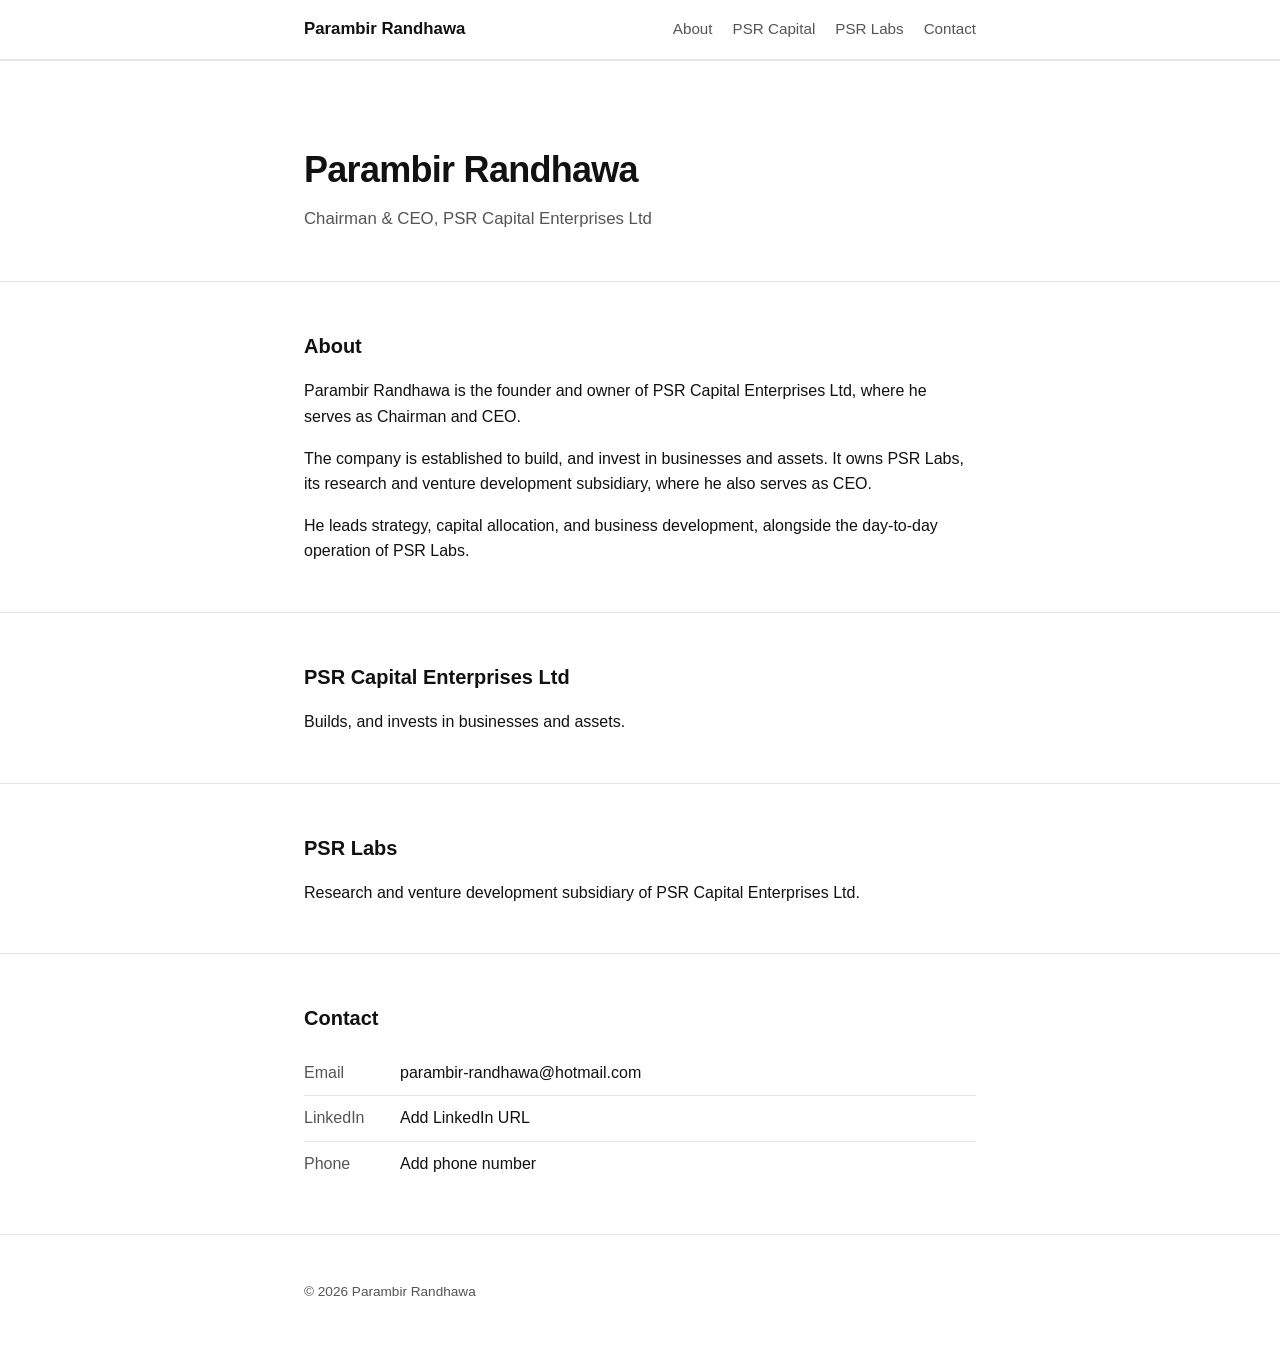
==== index.html @ d90e79ad "Add minimalist single-page personal site Home/About/PSR Capital/PSR Labs/Contact sections, plain HTM" ====
<!DOCTYPE html>
<html lang="en">
<head>
<meta charset="UTF-8">
<meta name="viewport" content="width=device-width, initial-scale=1.0">
<title>Parambir Randhawa</title>
<meta name="description" content="Parambir Randhawa — Founder & CEO of PSR Capital Enterprises Ltd and PSR Labs.">
<link rel="stylesheet" href="style.css">
</head>
<body>
<header class="site-header">
  <div class="wrap">
    <a href="#home" class="brand">Parambir Randhawa</a>
    <nav>
      <a href="#about">About</a>
      <a href="#psr-capital">PSR Capital</a>
      <a href="#psr-labs">PSR Labs</a>
      <a href="#contact">Contact</a>
    </nav>
  </div>
</header>

<main>
  <section id="home" class="hero">
    <div class="wrap">
      <h1>Parambir Randhawa</h1>
      <p class="tagline">Chairman &amp; CEO, PSR Capital Enterprises Ltd</p>
    </div>
  </section>

  <section id="about">
    <div class="wrap">
      <h2>About</h2>
      <p>Parambir Randhawa is the founder and owner of PSR Capital Enterprises Ltd, where he serves as Chairman and CEO.</p>
      <p>The company is established to build, and invest in businesses and assets. It owns PSR Labs, its research and venture development subsidiary, where he also serves as CEO.</p>
      <p>He leads strategy, capital allocation, and business development, alongside the day-to-day operation of PSR Labs.</p>
    </div>
  </section>

  <section id="psr-capital">
    <div class="wrap">
      <h2>PSR Capital Enterprises Ltd</h2>
      <p>Builds, and invests in businesses and assets.</p>
    </div>
  </section>

  <section id="psr-labs">
    <div class="wrap">
      <h2>PSR Labs</h2>
      <p>Research and venture development subsidiary of PSR Capital Enterprises Ltd.</p>
    </div>
  </section>

  <section id="contact">
    <div class="wrap">
      <h2>Contact</h2>
      <ul class="contact-list">
        <li><span>Email</span><a href="mailto:parambir-randhawa@hotmail.com">parambir-randhawa@hotmail.com</a></li>
        <li><span>LinkedIn</span><a href="#" target="_blank" rel="noopener">Add LinkedIn URL</a></li>
        <li><span>Phone</span><a href="tel:#">Add phone number</a></li>
      </ul>
    </div>
  </section>
</main>

<footer>
  <div class="wrap">
    <p>&copy; <span id="year"></span> Parambir Randhawa</p>
  </div>
</footer>

<script>
  document.getElementById('year').textContent = new Date().getFullYear();
</script>
</body>
</html>
---- style.css ----
:root {
  --bg: #ffffff;
  --fg: #111111;
  --muted: #555555;
  --border: #e5e5e5;
  --accent: #111111;
  --max-width: 720px;
  color-scheme: light dark;
}

@media (prefers-color-scheme: dark) {
  :root {
    --bg: #0b0b0b;
    --fg: #f2f2f2;
    --muted: #a3a3a3;
    --border: #262626;
    --accent: #f2f2f2;
  }
}

* { box-sizing: border-box; }

html, body {
  margin: 0;
  padding: 0;
}

body {
  background: var(--bg);
  color: var(--fg);
  font-family: -apple-system, BlinkMacSystemFont, "Segoe UI", Roboto, Helvetica, Arial, sans-serif;
  line-height: 1.6;
  -webkit-font-smoothing: antialiased;
}

.wrap {
  max-width: var(--max-width);
  margin: 0 auto;
  padding: 0 1.5rem;
}

a {
  color: inherit;
}

.site-header {
  border-bottom: 1px solid var(--border);
  position: sticky;
  top: 0;
  background: var(--bg);
  z-index: 10;
}

.site-header .wrap {
  display: flex;
  align-items: center;
  justify-content: space-between;
  flex-wrap: wrap;
  gap: 0.5rem;
  padding-top: 1rem;
  padding-bottom: 1rem;
}

.brand {
  font-weight: 600;
  text-decoration: none;
  font-size: 1.05rem;
}

nav {
  display: flex;
  gap: 1.25rem;
}

nav a {
  text-decoration: none;
  color: var(--muted);
  font-size: 0.95rem;
}

nav a:hover {
  color: var(--fg);
}

.hero {
  padding: 5rem 0 3rem;
}

.hero h1 {
  margin: 0 0 0.5rem;
  font-size: 2.25rem;
  letter-spacing: -0.02em;
}

.tagline {
  color: var(--muted);
  margin: 0;
  font-size: 1.05rem;
}

section {
  padding: 3rem 0;
  border-top: 1px solid var(--border);
}

section h2 {
  font-size: 1.25rem;
  margin: 0 0 1rem;
}

section p {
  margin: 0 0 1rem;
  color: var(--fg);
}

section p:last-child {
  margin-bottom: 0;
}

.contact-list {
  list-style: none;
  margin: 0;
  padding: 0;
}

.contact-list li {
  display: flex;
  gap: 1rem;
  padding: 0.6rem 0;
  border-bottom: 1px solid var(--border);
}

.contact-list li:last-child {
  border-bottom: none;
}

.contact-list span {
  color: var(--muted);
  min-width: 80px;
}

.contact-list a {
  text-decoration: none;
}

.contact-list a:hover {
  text-decoration: underline;
}

footer {
  border-top: 1px solid var(--border);
  padding: 2rem 0;
  color: var(--muted);
  font-size: 0.85rem;
}
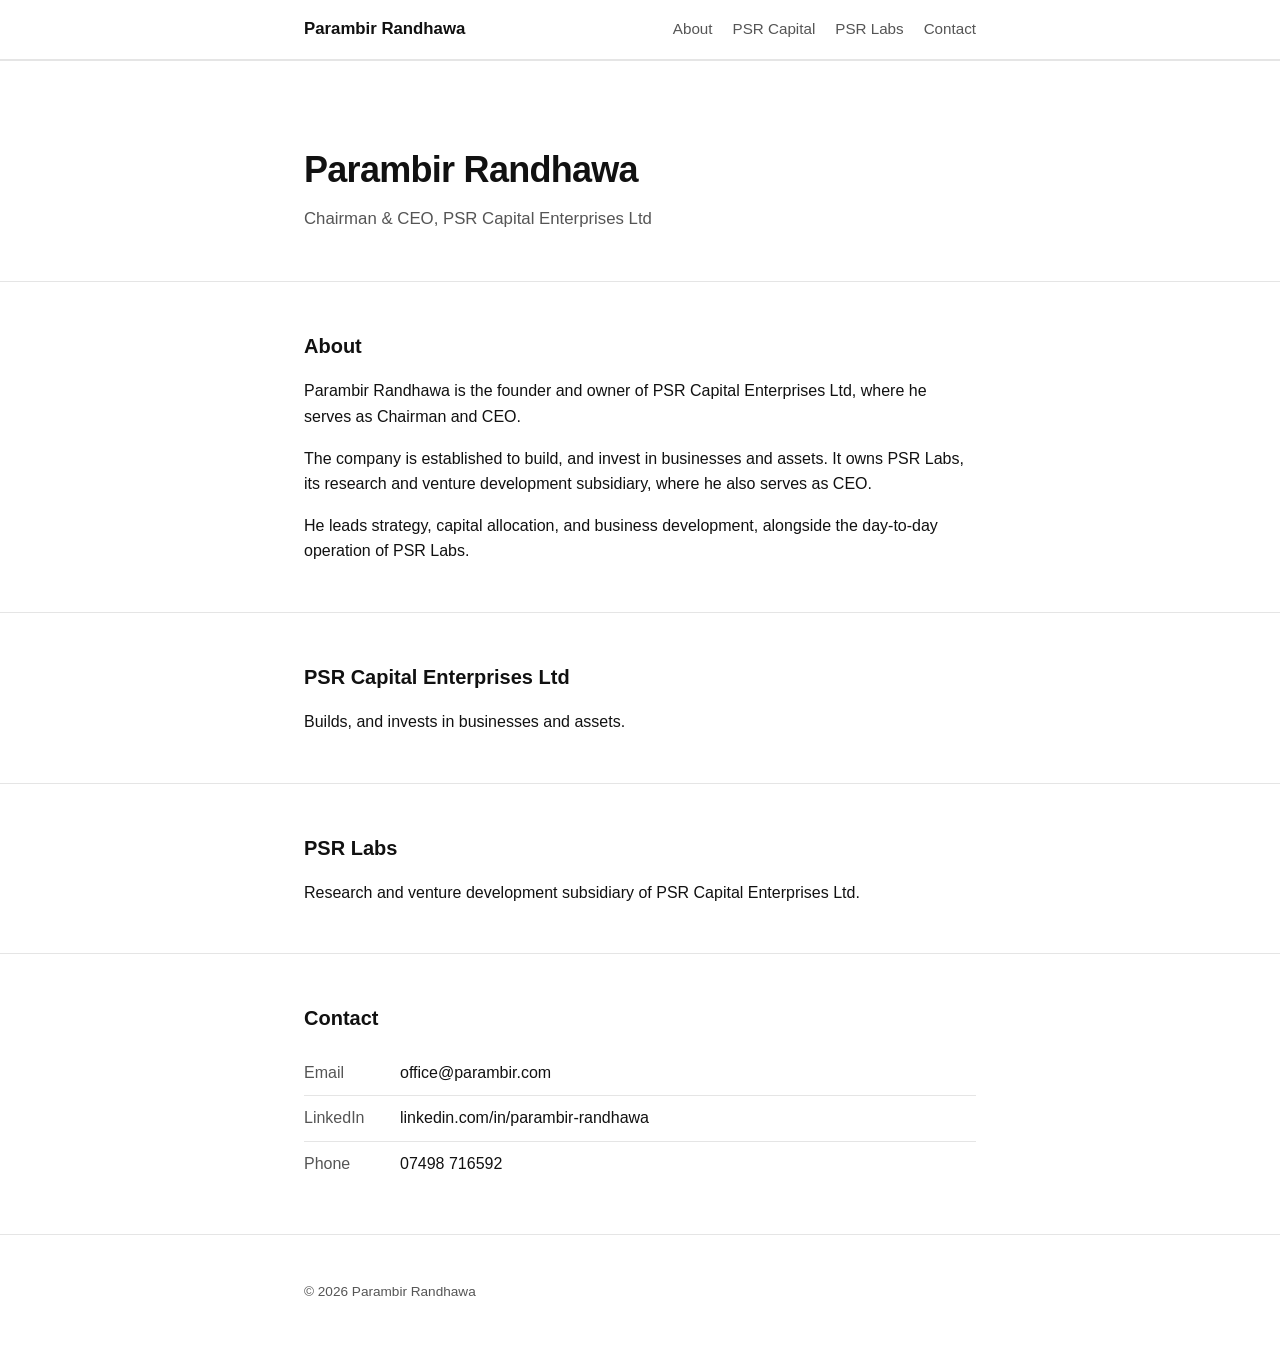
==== commit 2c64a159: "Fill in real contact details Co-Authored-By: Claude Sonnet 5 <noreply@anthropic.com> Claude-Session:" ====
--- a/index.html
+++ b/index.html
@@ -55,9 +55,9 @@
     <div class="wrap">
       <h2>Contact</h2>
       <ul class="contact-list">
-        <li><span>Email</span><a href="mailto:parambir-randhawa@hotmail.com">parambir-randhawa@hotmail.com</a></li>
-        <li><span>LinkedIn</span><a href="#" target="_blank" rel="noopener">Add LinkedIn URL</a></li>
-        <li><span>Phone</span><a href="tel:#">Add phone number</a></li>
+        <li><span>Email</span><a href="mailto:office@parambir.com">office@parambir.com</a></li>
+        <li><span>LinkedIn</span><a href="https://www.linkedin.com/in/parambir-randhawa" target="_blank" rel="noopener">linkedin.com/in/parambir-randhawa</a></li>
+        <li><span>Phone</span><a href="tel:+447498716592">07498 716592</a></li>
       </ul>
     </div>
   </section>
